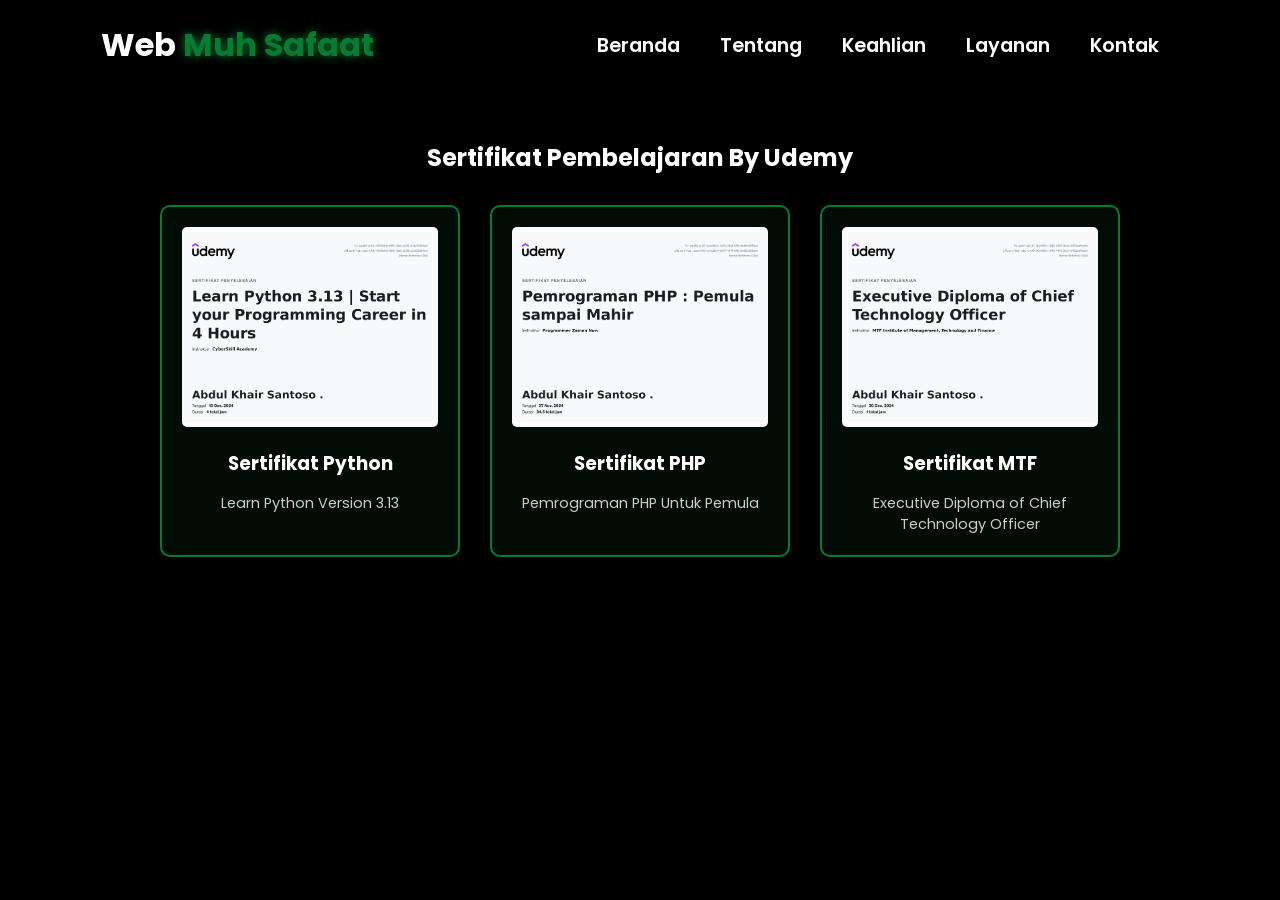
==== about.html @ 96302955 "Initial commit" ====
<!DOCTYPE html>
<html lang="en">
  <head>
    <meta charset="UTF-8" />
    <meta name="viewport" content="width=device-width, initial-scale=1.0" />
    <link
      rel="stylesheet"
      href="https://cdnjs.cloudflare.com/ajax/libs/font-awesome/6.5.1/css/all.min.css"
    />
    <link rel="stylesheet" href="https://unpkg.com/aos@next/dist/aos.css" />
    <link rel="stylesheet" href="style.css" />
    <title>Tentang - Muh Safaat Portfolio</title>
    <style>
      .certificates {
        padding: 50px 20px;
        text-align: center;
        min-height: 90vh;
      }
      .cert-container {
        display: flex;
        justify-content: center;
        flex-wrap: wrap;
        gap: 30px;
        margin-top: 30px;
      }
      .cert-card {
        width: 300px;
        background: rgba(7, 123, 50, 0.1);
        border: 2px solid #077b32;
        border-radius: 10px;
        padding: 20px;
        transition: 0.3s;
      }
      .cert-card:hover {
        transform: translateY(-10px);
        box-shadow: 0 0 20px #077b32;
      }
      .cert-card img {
        width: 100%;
        height: 200px;
        object-fit: cover;
        border-radius: 5px;
      }
      .cert-card h3 {
        color: #fff;
        margin: 15px 0;
      }
      .cert-card p {
        color: #ccc;
        font-size: 0.9rem;
      }
    </style>
  </head>
  <body>
    <nav>
      <div class="nav-container">
        <div class="logo" data-aos="zoom-in" data-aos-duration="1500">
          Web <span>Muh Safaat</span>
        </div>
        <div class="links">
          <div
            class="link"
            data-aos="fade-up"
            data-aos-duration="1500"
            data-aos-delay="100"
          >
            <a href="index.html">Beranda</a>
          </div>
          <div
            class="link"
            data-aos="fade-up"
            data-aos-duration="1500"
            data-aos-delay="200"
          >
            <a href="about.html">Tentang</a>
          </div>
          <div
            class="link"
            data-aos="fade-up"
            data-aos-duration="1500"
            data-aos-delay="300"
          >
            <a href="skills.html">Keahlian</a>
          </div>
          <div
            class="link"
            data-aos="fade-up"
            data-aos-duration="1500"
            data-aos-delay="400"
          >
            <a href="services.html">Layanan</a>
          </div>
          <div
            class="link"
            data-aos="fade-up"
            data-aos-duration="1500"
            data-aos-delay="500"
          >
            <a href="contact.html">Kontak</a>
          </div>
        </div>
        <i class="fa-solid fa-bars hamburg" onclick="hamburg()"></i>
      </div>
      <div class="dropdown">
        <div class="links">
          <a href="index.html">Beranda</a>
          <a href="about.html">Tentang</a>
          <a href="skills.html">Keahlian</a>
          <a href="services.html">Layanan</a>
          <a href="contact.html">Kontak</a>
          <i class="fa-solid fa-xmark cancel" onclick="cancel()"></i>
        </div>
      </div>
    </nav>

    <section class="certificates">
      <h1
        data-aos="fade-down"
        data-aos-duration="1500"
        style="color: #fff; margin-bottom: 30px"
      >
        Sertifikat Pembelajaran By Udemy
      </h1>
      <div class="cert-container">
        <div
          class="cert-card"
          data-aos="fade-up"
          data-aos-duration="1500"
          data-aos-delay="100"
        >
          <img src="Py.jpg" alt="Sertifikat 1" />
          <h3>Sertifikat Python</h3>
          <p>Learn Python Version 3.13</p>
        </div>
        <div
          class="cert-card"
          data-aos="fade-up"
          data-aos-duration="1500"
          data-aos-delay="200"
        >
          <img src="php.jpg" alt="Sertifikat 2" />
          <h3>Sertifikat PHP</h3>
          <p>Pemrograman PHP Untuk Pemula</p>
        </div>
        <div
          class="cert-card"
          data-aos="fade-up"
          data-aos-duration="1500"
          data-aos-delay="300"
        >
          <img src="MTF.jpg" alt="Sertifikat 3" />
          <h3>Sertifikat MTF</h3>
          <p>Executive Diploma of Chief Technology Officer</p>
        </div>
      </div>
    </section>

    <script src="https://unpkg.com/aos@next/dist/aos.js"></script>
    <script>
      AOS.init({ offset: 0 });
    </script>
    <script src="script.js"></script>
  </body>
</html>
---- style.css ----
@import url("https://fonts.googleapis.com/css2?family=Poppins:wght@100;200;300;400;500;600&display=swap");
* {
  padding: 0;
  margin: 0;
  font-family: "Poppins", sans-serif;
  box-sizing: border-box;
}
body {
  width: 100%;
  height: 100vh;
  overflow: hidden;
  background-color: black;
}
nav {
  width: 100%;
  height: 10vh;
  position: sticky;
}
.nav-container {
  width: 100%;
  height: 100%;
  display: flex;
  justify-content: space-around;
  align-items: center;
}
.logo {
  color: white;
  font-size: 2rem;
  font-weight: bold;
}
.logo span {
  color: #077b32;
  text-shadow: 0 0 10px #077b32;
}
.hamburg,
.cancel {
  cursor: pointer;
  position: absolute;
  right: 15px;
  top: 10px;
  color: white;
  display: none;
  font-size: clamp(2.5rem, 0.5rem + 5vw, 3rem);
}
.nav-container .links {
  display: flex;
}
.nav-container .links a {
  position: relative;
  font-size: 1.2rem;
  color: white;
  margin: 0 20px;
  text-decoration: none;
  font-weight: 550;
  transition: 0.3s linear;
}
.nav-container .links a::before {
  position: absolute;
  content: "";
  bottom: -3px;
  left: 0;
  width: 0%;
  height: 3px;
  background-color: #077b32;
  transition: 0.2s linear;
}
.nav-container .links a:hover::before {
  width: 100%;
}
.nav-container .links a:hover {
  color: #077b32;
}
.dropdown {
  display: none;
  position: absolute;
  top: 0;
  left: 0;
  width: 100%;
  background: rgba(0, 0, 0, 0.8);
  backdrop-filter: blur(8px);
  box-shadow: 0 0 20px black;
  transform: translateY(-500px);
  transition: transform 0.3s ease-in-out;
}
.dropdown .links a {
  display: flex;
  color: white;
  text-decoration: none;
  justify-content: center;
  padding: 15px 0;
  align-items: center;
  transition: 0.2s linear;
}
.dropdown .links a:hover {
  background-color: #077b32;
}
section {
  width: 100%;
  height: 90vh;
}
.main-container {
  width: 100%;
  height: 100%;
  display: flex;
  justify-content: space-evenly;
  align-items: center;
}
.main-container .image {
  width: 500px;
  height: 80vh;
  border-radius: 100%;
  overflow: hidden;
  box-shadow: 0 0 50px #077b32;
}
.main-container .image img {
  width: 100%;
}
.main-container .image:hover {
  animation: animate 1.5s ease-in-out infinite;
}
@keyframes animate {
  0% {
    scale: 1;
  }
  50% {
    scale: 1.05;
  }
  100% {
    scale: 1;
  }
}
.main-container .content {
  color: white;
  width: 40%;
  min-height: 100px;
}
.content h1 {
  font-size: clamp(1rem, 1rem + 5vw, 1.8rem);
}
.content h1 span {
  color: #077b32;
  text-shadow: 0 0 10px #077b32;
}
.content .typewriter {
  font-size: clamp(1rem, 1rem + 5vw, 2.5rem);
  font-weight: 600;
}
.content .typewriter-text {
  color: #077b32;
  text-shadow: 0 0 10px #077b32;
}
.content p {
  font-size: clamp(0.4rem, 0.2rem + 9vw, 1rem);
  margin: 10px 0;
}
.social-links i {
  display: inline-flex;
  justify-content: center;
  align-items: center;
  width: 3rem;
  height: 3rem;
  background-color: transparent;
  border: 0.2rem solid #077b32;
  border-radius: 50%;
  color: #077b32;
  margin: 5px 15px;
  font-size: 1.5rem;
  transition: 0.2s linear;
}
.social-links i:hover {
  scale: 1.3;
  color: black;
  background-color: #077b32;
  filter: drop-shadow(0 0 10px #077b32);
}
.content button {
  width: 50%;
  height: 6vh;
  margin: 30px;
  background-color: #077b32;
  color: white;
  border: none;
  outline: none;
  font-size: 120%;
  font-weight: 700;
  border-radius: 5px;
  transition: 0.2s linear;
}
.content button:hover {
  scale: 1.1;
  color: #077b32;
  border: 2px solid #077b32;
  background-color: transparent;
  font-weight: 700;
  box-shadow: 0 0 40px #077b32;
}
@media (max-width: 884px) {
  nav .logo {
    position: absolute;
    top: 16px;
    left: 15px;
    font-size: 1.5rem;
  }
  .main-container {
    display: flex;
    flex-direction: column;
  }
  .nav-container .links {
    display: none;
  }
  .hamburg,
  .cancel {
    display: block;
  }
  .main-container .content {
    width: 80%;
  }
  .social-links i {
    width: 2.5rem;
    height: 2.5rem;
    font-size: 1.5rem;
  }
  .main-container .image {
    z-index: -1;
    width: 50%;
    height: 60%;
  }
}
@media (max-width: 440px) {
  .main-container .image {
    width: 50%;
    height: 60%;
    margin-bottom: 0px;
  }
  .main-container .content {
    width: 80%;
  }
  .main-container button {
    margin-top: 15px;
  }
}
/* Tambahkan kode ini di bagian akhir CSS Anda yang sudah ada */

/* Perbaikan dasar untuk scrolling */
body {
  overflow-y: auto !important; /* Override overflow hidden */
}

/* Penyesuaian untuk tablet dan mobile */
@media (max-width: 884px) {
  body {
    height: auto;
    min-height: 100vh;
  }

  section {
    height: auto;
    min-height: 90vh;
    padding-bottom: 2rem;
  }

  .main-container {
    height: auto;
    min-height: 90vh;
    padding: 2rem 0;
  }

  .main-container .image {
    margin: 2rem 0;
  }

  .main-container .content {
    padding: 0 1rem;
  }

  .dropdown {
    height: 100vh;
  }
}

/* Penyesuaian untuk layar kecil */
@media (max-width: 440px) {
  .main-container .image {
    width: 280px;
    height: 280px;
  }

  .content {
    margin-top: 1rem;
  }

  .social-links i {
    margin: 5px 8px;
  }

  .content button {
    margin: 15px auto;
  }
}

/* Perbaikan untuk rotasi layar */
@media (max-height: 600px) and (orientation: landscape) {
  .main-container {
    padding: 1rem 0;
  }

  .main-container .image {
    width: 200px;
    height: 200px;
  }

  .content p {
    margin: 5px 0;
  }

  .social-links i {
    width: 2.5rem;
    height: 2.5rem;
  }
}
.dropdown {
  display: none;
}
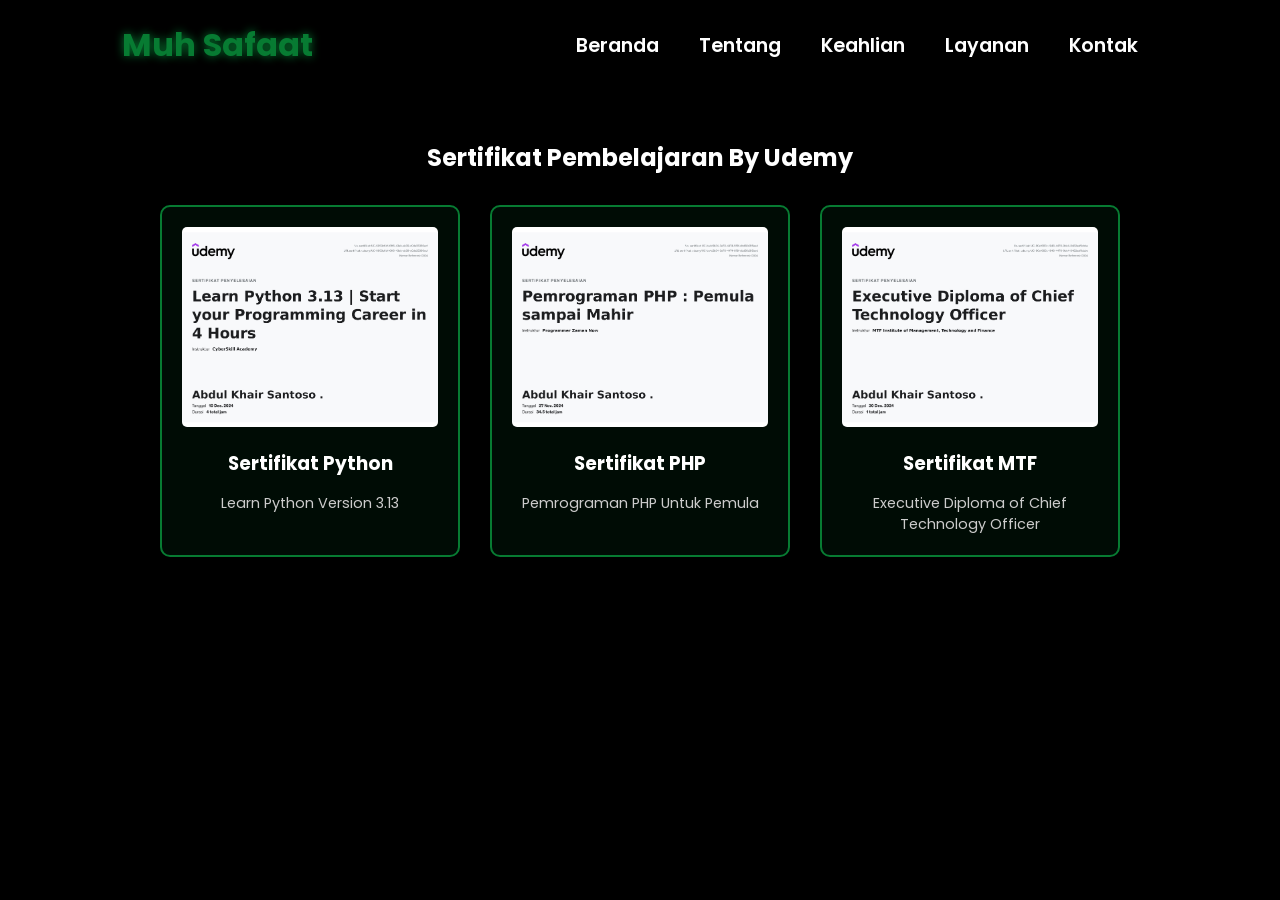
==== commit 74bef045: "rombak" ====
--- a/about.html
+++ b/about.html
@@ -9,7 +9,7 @@
     />
     <link rel="stylesheet" href="https://unpkg.com/aos@next/dist/aos.css" />
     <link rel="stylesheet" href="style.css" />
-    <title>Tentang - Muh Safaat Portfolio</title>
+    <title>Tentang</title>
     <style>
       .certificates {
         padding: 50px 20px;
@@ -55,7 +55,7 @@
     <nav>
       <div class="nav-container">
         <div class="logo" data-aos="zoom-in" data-aos-duration="1500">
-          Web <span>Muh Safaat</span>
+          <span>Muh Safaat</span>
         </div>
         <div class="links">
           <div
--- a/style.css
+++ b/style.css
@@ -136,6 +136,7 @@
 }
 .content h1 {
   font-size: clamp(1rem, 1rem + 5vw, 1.8rem);
+  white-space: nowrap;
 }
 .content h1 span {
   color: #077b32;
@@ -144,6 +145,7 @@
 .content .typewriter {
   font-size: clamp(1rem, 1rem + 5vw, 2.5rem);
   font-weight: 600;
+  white-space: nowrap;
 }
 .content .typewriter-text {
   color: #077b32;
@@ -186,6 +188,28 @@
   border-radius: 5px;
   transition: 0.2s linear;
 }
+.cv-link {
+  display: inline-flex;
+  width: 50%;
+  height: 6vh;
+  align-items: center;
+  justify-content: center;
+  margin: 30px;
+  background-color: #077b32;
+  color: white;
+  text-decoration: none;
+  font-size: 120%;
+  font-weight: 700;
+  border-radius: 5px;
+  transition: 0.2s linear;
+}
+.cv-link:hover {
+  scale: 1.1;
+  color: #077b32;
+  border: 2px solid #077b32;
+  background-color: transparent;
+  box-shadow: 0 0 40px #077b32;
+}
 .content button:hover {
   scale: 1.1;
   color: #077b32;
@@ -193,6 +217,30 @@
   background-color: transparent;
   font-weight: 700;
   box-shadow: 0 0 40px #077b32;
+}
+@media (min-width: 885px) {
+  .content p {
+    text-align: justify !important;
+  }
+
+  .social-links {
+    display: flex;
+    align-items: center;
+    gap: 1.25rem;
+  }
+
+  .social-links i {
+    margin: 5px 0;
+  }
+
+  .content .btn {
+    display: flex;
+    justify-content: flex-start;
+  }
+
+  .content .cv-link {
+    margin: 30px 0;
+  }
 }
 @media (max-width: 884px) {
   nav .logo {
@@ -247,7 +295,7 @@
 }
 
 /* Penyesuaian untuk tablet dan mobile */
-@media (max-width: 884px) {
+@media (max-width: 400px) {
   body {
     height: auto;
     min-height: 100vh;
@@ -267,22 +315,51 @@
 
   .main-container .image {
     margin: 2rem 0;
+    width: 50px;
+    height: 50px;
   }
 
   .main-container .content {
     padding: 0 1rem;
   }
 
+  .content p {
+    margin: 5px 0;
+  }
+
+  .content .typewriter {
+    font-size: clamp(1rem, 1rem + 5vw, 2.5rem);
+  }
+
+  .social-links i {
+    width: 2.5rem;
+    height: 2.5rem;
+    font-size: 1.5rem;
+  }
+
+  .content .cv-link {
+    margin: 15px auto;
+  }
+
   .dropdown {
     height: 100vh;
+    padding: 2rem 0;
   }
 }
 
 /* Penyesuaian untuk layar kecil */
 @media (max-width: 440px) {
   .main-container .image {
-    width: 280px;
-    height: 280px;
+    width: 150px;
+    height: 150px;
+  }
+
+  .content h1 {
+    font-size: clamp(1rem, 5vw, 1.5rem);
+  }
+
+  .content .typewriter {
+    font-size: clamp(1rem, 8vw, 2rem);
   }
 
   .content {
@@ -290,11 +367,25 @@
   }
 
   .social-links i {
-    margin: 5px 8px;
-  }
-
-  .content button {
-    margin: 15px auto;
+    margin: 5px 4px;
+  }
+
+  .social-links {
+    display: flex;
+    justify-content: center;
+    gap: 8px;
+  }
+
+  .content .btn {
+    display: flex;
+    justify-content: center;
+  }
+
+  .content .cv-link {
+    width: 150px;
+    height: 42px;
+    margin: 15px 0;
+    font-size: 1rem;
   }
 }
 
